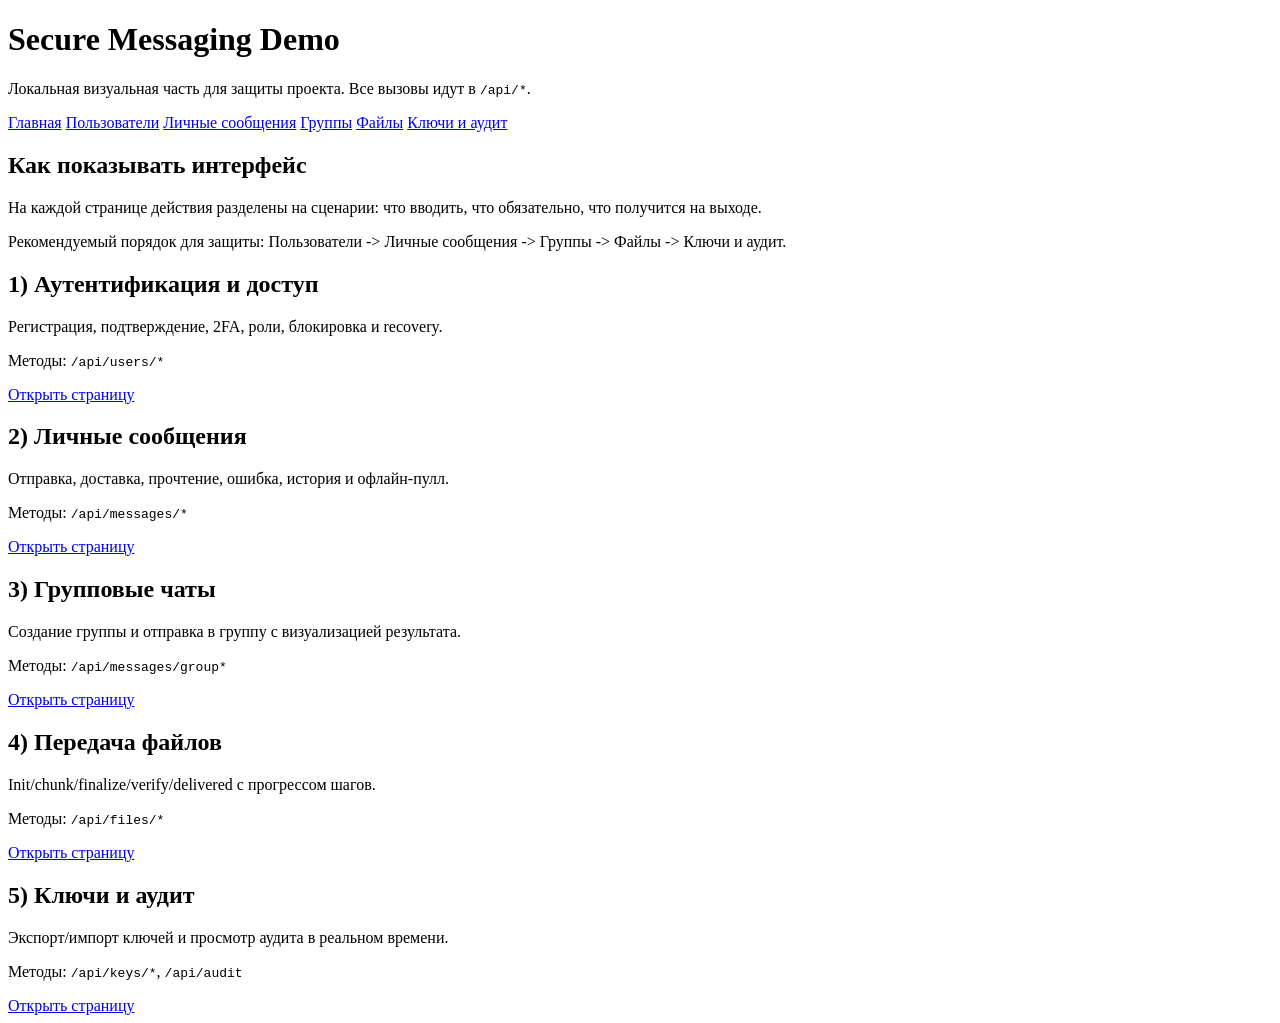
==== target/classes/static/ui/index.html @ faf8e301 "Add demo web UI and static assets Add a multi-page local demo UI under src/main/resources/static/ui " ====
<!doctype html>
<html lang="ru">
<head>
  <meta charset="UTF-8">
  <meta name="viewport" content="width=device-width, initial-scale=1.0">
  <title>Secure Messaging Demo UI</title>
  <link rel="stylesheet" href="/ui/styles.css">
</head>
<body>
  <header>
    <h1>Secure Messaging Demo</h1>
    <p>Локальная визуальная часть для защиты проекта. Все вызовы идут в <code>/api/*</code>.</p>
  </header>

  <nav class="nav-bar">
    <a class="nav-link active" href="/ui/index.html">Главная</a>
    <a class="nav-link" href="/ui/users.html">Пользователи</a>
    <a class="nav-link" href="/ui/messages.html">Личные сообщения</a>
    <a class="nav-link" href="/ui/groups.html">Группы</a>
    <a class="nav-link" href="/ui/files.html">Файлы</a>
    <a class="nav-link" href="/ui/audit.html">Ключи и аудит</a>
  </nav>

  <main class="grid-2">
    <section class="card tile">
      <h2>Как показывать интерфейс</h2>
      <p>На каждой странице действия разделены на сценарии: что вводить, что обязательно, что получится на выходе.</p>
      <p class="muted">Рекомендуемый порядок для защиты: Пользователи -> Личные сообщения -> Группы -> Файлы -> Ключи и аудит.</p>
    </section>

    <section class="card tile">
      <h2>1) Аутентификация и доступ</h2>
      <p>Регистрация, подтверждение, 2FA, роли, блокировка и recovery.</p>
      <p class="muted">Методы: <code>/api/users/*</code></p>
      <a class="btn-link" href="/ui/users.html">Открыть страницу</a>
    </section>

    <section class="card tile">
      <h2>2) Личные сообщения</h2>
      <p>Отправка, доставка, прочтение, ошибка, история и офлайн-пулл.</p>
      <p class="muted">Методы: <code>/api/messages/*</code></p>
      <a class="btn-link" href="/ui/messages.html">Открыть страницу</a>
    </section>

    <section class="card tile">
      <h2>3) Групповые чаты</h2>
      <p>Создание группы и отправка в группу с визуализацией результата.</p>
      <p class="muted">Методы: <code>/api/messages/group*</code></p>
      <a class="btn-link" href="/ui/groups.html">Открыть страницу</a>
    </section>

    <section class="card tile">
      <h2>4) Передача файлов</h2>
      <p>Init/chunk/finalize/verify/delivered с прогрессом шагов.</p>
      <p class="muted">Методы: <code>/api/files/*</code></p>
      <a class="btn-link" href="/ui/files.html">Открыть страницу</a>
    </section>

    <section class="card tile">
      <h2>5) Ключи и аудит</h2>
      <p>Экспорт/импорт ключей и просмотр аудита в реальном времени.</p>
      <p class="muted">Методы: <code>/api/keys/*</code>, <code>/api/audit</code></p>
      <a class="btn-link" href="/ui/audit.html">Открыть страницу</a>
    </section>
  </main>
</body>
</html>
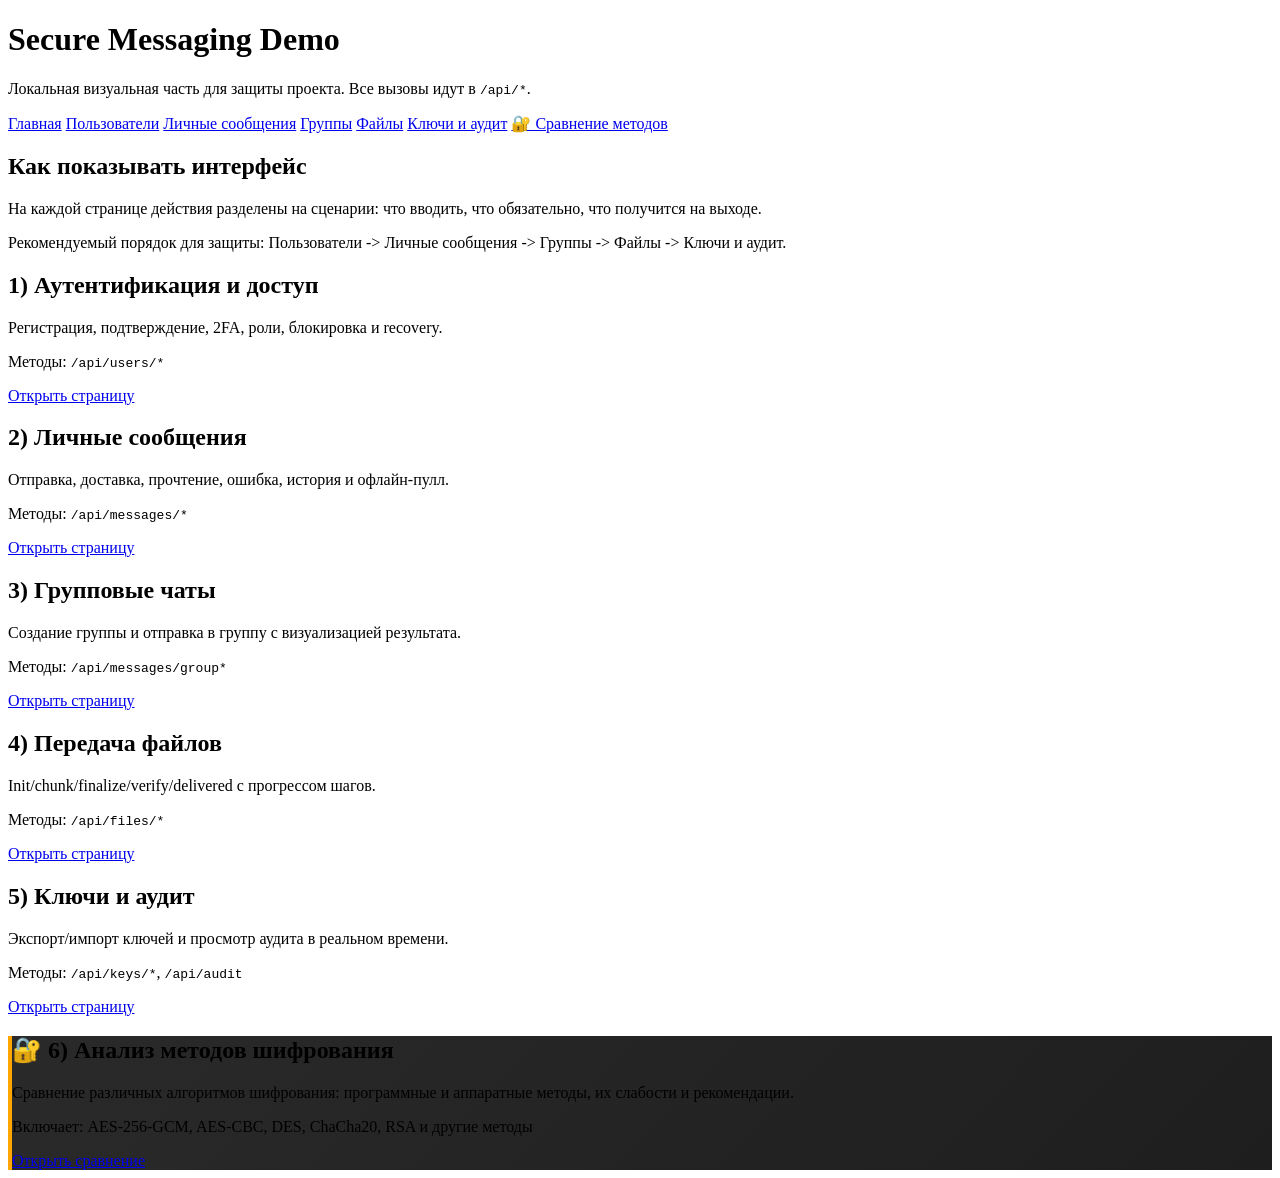
==== commit 8a685766: "Add encryption comparison UI and controller Add a new static UI page (static/ui/encryption-compariso" ====
--- a/target/classes/static/ui/index.html
+++ b/target/classes/static/ui/index.html
@@ -19,6 +19,7 @@
     <a class="nav-link" href="/ui/groups.html">Группы</a>
     <a class="nav-link" href="/ui/files.html">Файлы</a>
     <a class="nav-link" href="/ui/audit.html">Ключи и аудит</a>
+    <a class="nav-link" href="/ui/encryption-comparison.html">🔐 Сравнение методов</a>
   </nav>
 
   <main class="grid-2">
@@ -62,6 +63,13 @@
       <p class="muted">Методы: <code>/api/keys/*</code>, <code>/api/audit</code></p>
       <a class="btn-link" href="/ui/audit.html">Открыть страницу</a>
     </section>
+
+    <section class="card tile" style="background: linear-gradient(135deg, #2a2a2a, #1e1e1e); border-left: 4px solid #FFA500;">
+      <h2>🔐 6) Анализ методов шифрования</h2>
+      <p>Сравнение различных алгоритмов шифрования: программные и аппаратные методы, их слабости и рекомендации.</p>
+      <p class="muted">Включает: AES-256-GCM, AES-CBC, DES, ChaCha20, RSA и другие методы</p>
+      <a class="btn-link" href="/ui/encryption-comparison.html">Открыть сравнение</a>
+    </section>
   </main>
 </body>
 </html>
